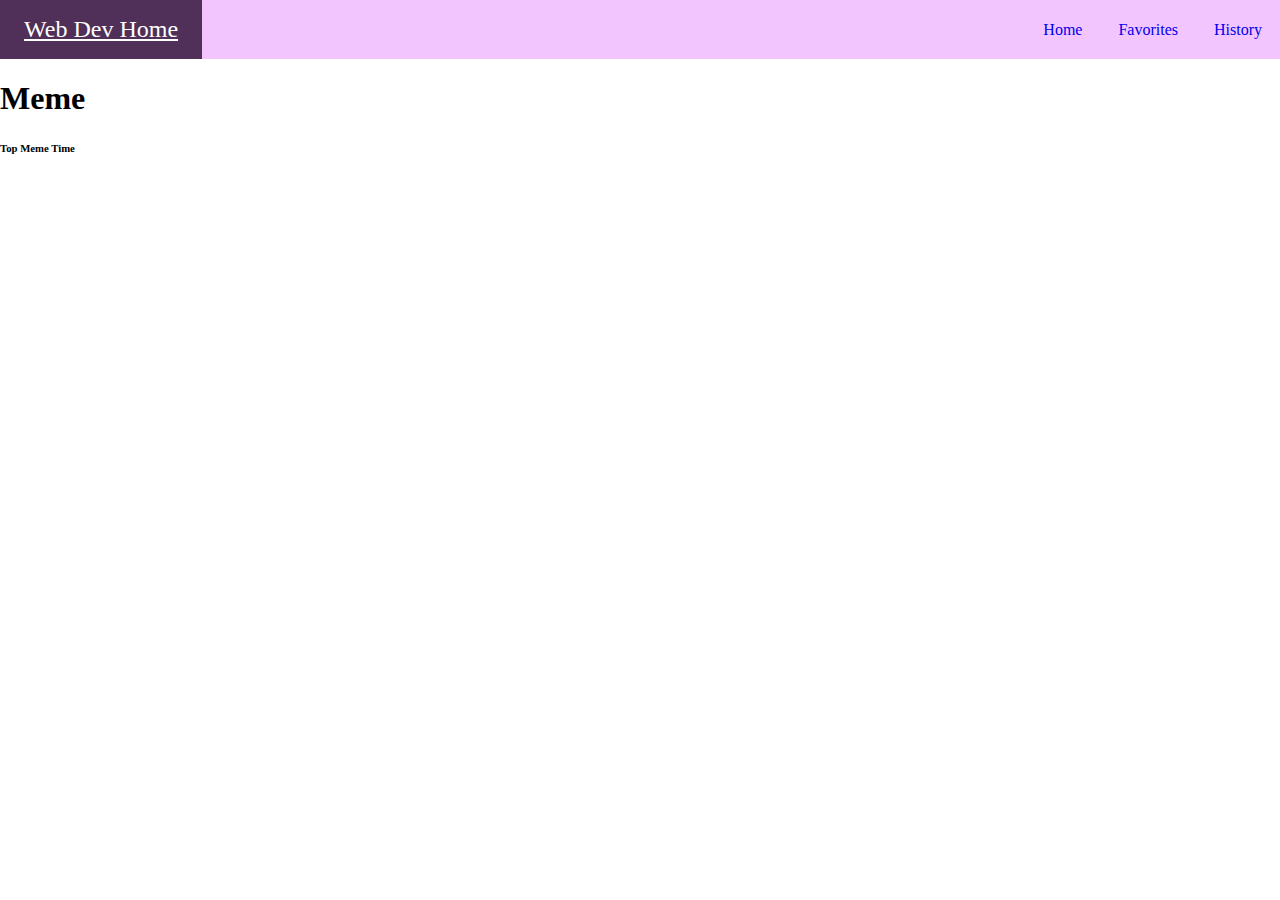
==== corndogs/index.html @ 7f5f0d5e "corndog fav list" ====
<!DOCTYPE html>
<html>

<head>
    <meta charset="utf-8">
    <meta name="author" content="Erol Bickici" />
    <meta name="description" content="Corndogs Main Page" />
    <meta name="viewport" content="width=device-width, initial-scale=1.0">
    <link rel="icon" href="./assets//icons8-hot-dog-30.png">

    <link rel="stylesheet" type="text/css" href="./css/corndogsMain.css" />

    <link rel="preconnect" href="https://fonts.gstatic.com">
    <link href="https://fonts.googleapis.com/css2?family=Playfair+Display&display=swap" rel="stylesheet">
    <title>Corn Dogs</title>
</head>

<body>
    <header class="header-main-page">
        <a class="top-nav-main-link" href="../index.html">Web Dev Home</a>
        <nav class="top-nav-main-list">
            <a class="top-nav-link" href="./index.html">Home</a>
            <a class="top-nav-link" href="./myFavoriteCorndogs.html">Favorites</a>
            <a class="top-nav-link" href="./corndogHistory.html">History</a>
        </nav>
    </header>
    <main>
        <h1>Meme</h1>
        <section>
            <article>

                <h6>Top Meme Time</h6>

            </article>
        </section>
    </main>

    <footer>
    </footer>

</body>

</html>
---- corndogs/css/corndogsMain.css ----
/* <-- Meme Main CSS --> */

/*
#845EC2
#F3C5FF
#00C9A7
#FEFEDF

*/

body {
    margin: 0;
}
.top-nav-main-link {
    font-size: 24px;
    width: 240px;
    text-align: center;
    padding: 16px 0;
    background: #503058;
    color: white;
}
.header-main-page {
    display: inline-flex;
    width: 100%;
}
.top-nav-main-list {
    display: inline-flex;
    justify-content: flex-end;
    align-items: center;
    width: 100%;
    background: #f3c5ff;
}
.top-nav-link:link {
    margin: 0 18px;
    font-size: 16px;
    text-decoration: none;
    text-align: center;
}
.top-nav-link:hover {
    color: #845ec2;
}

.corndog-header {
    text-align: center;
    background: #fefedf;
    height: 64px;
    line-height: 64px;
    border-top: 4px solid #00c9a7;
    border-bottom: 4px solid #00c9a7;
    margin-bottom: 12px;
    width: 100%;
}

@media only screen and (max-width: 600px) {
    .top-nav-main-link {
        font-size: 18px;
        width: 140px;
    }
    .top-nav-link:link {
        font-size: 14px;
    }
    .corndog-header {
        font-size: 20px;
    }
}
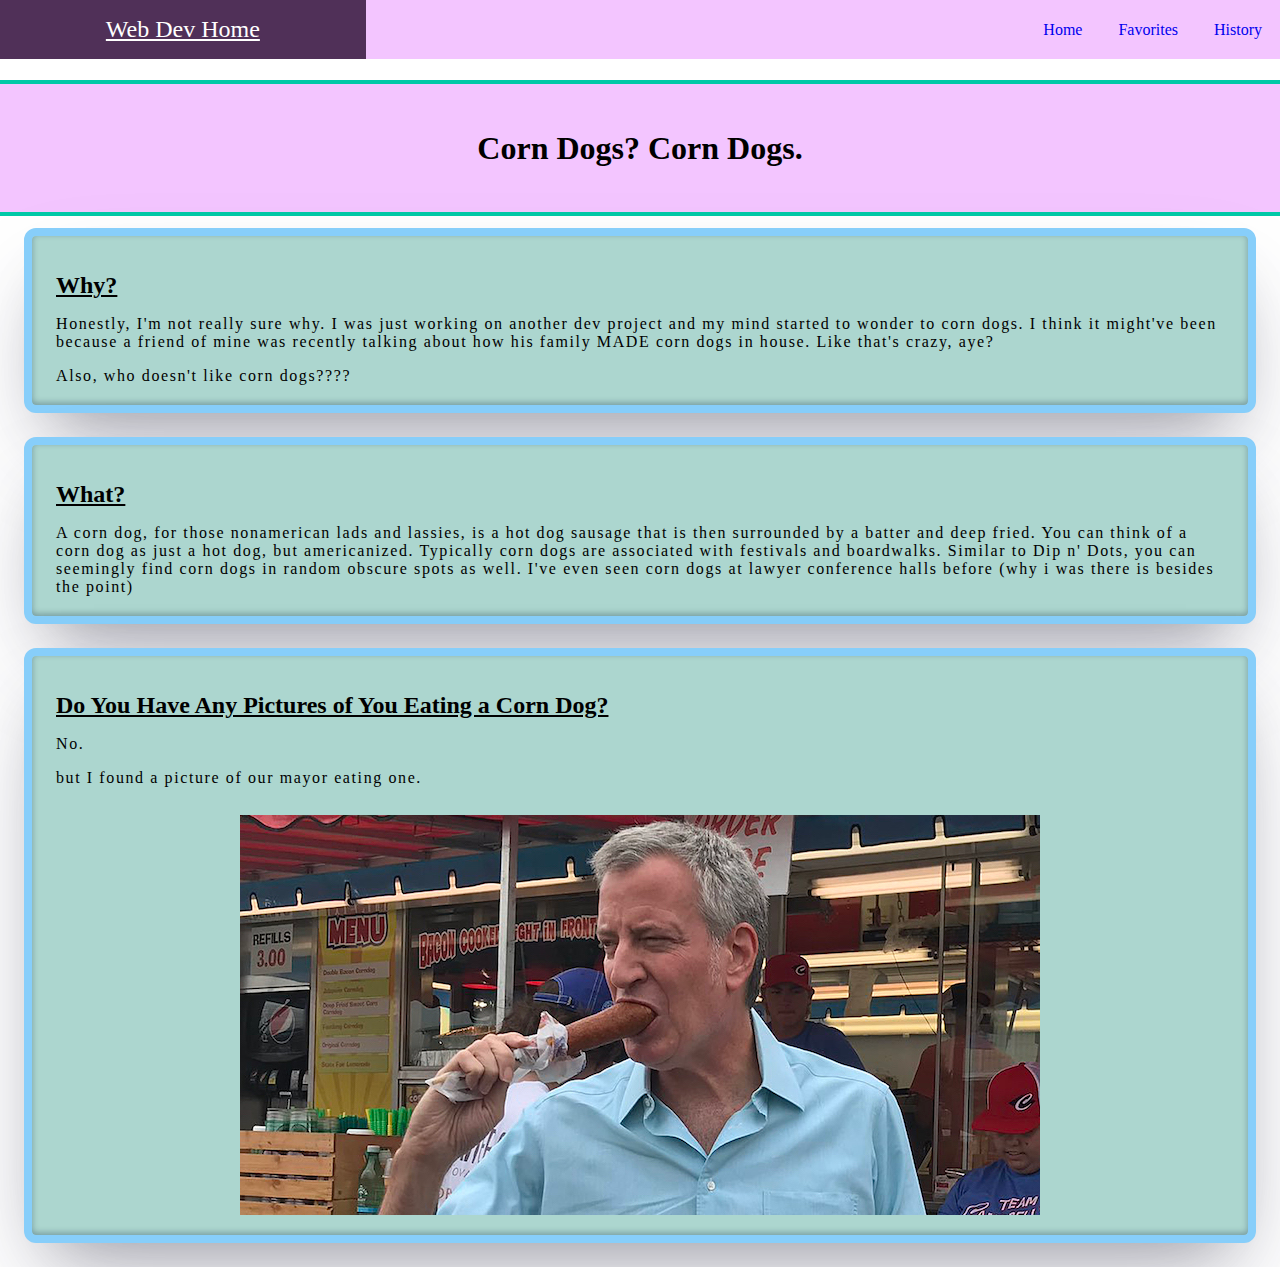
==== commit 9b5fd564: "final changes" ====
--- a/corndogs/index.html
+++ b/corndogs/index.html
@@ -25,12 +25,34 @@
         </nav>
     </header>
     <main>
-        <h1>Meme</h1>
-        <section>
-            <article>
-
-                <h6>Top Meme Time</h6>
-
+        <h1 id="main-corndog-header" class="corndog-header">Corn Dogs? Corn Dogs.</h1>
+        <section id="corndog-main-section-wrapper">
+            <article class="corndog-article-generic-wrapper">
+                <h4 class="corndog-question">Why?</h4>
+                <p class="main-corndog-para">Honestly, I'm not really sure why. I was just working on another dev project and my mind started to
+                    wonder to corn dogs. I think it might've been because a friend of mine was recently talking about
+                    how his family MADE corn dogs in house. Like that's crazy, aye?</p>
+                <p class="main-corndog-para">Also, who doesn't like corn dogs????</p>
+            </article>
+            <article class="corndog-article-generic-wrapper">
+                <h4 class="corndog-question">What?</h4>
+                <p class="main-corndog-para">A corn dog, for those nonamerican lads and lassies, is a hot dog sausage that is then surrounded by a
+                    batter and deep fried. You can think of a corn dog as just a hot dog, but americanized. Typically
+                    corn dogs are associated with festivals and boardwalks. Similar to Dip n' Dots, you can seemingly
+                    find corn dogs in random obscure spots as well. I've even seen corn dogs at lawyer conference halls
+                    before (why i was there is besides the point) </p>
+            </article>
+            <article class="corndog-article-generic-wrapper">
+                <h4 class="corndog-question">Do You Have Any Pictures of You Eating a Corn Dog?</h4>
+                <p class="main-corndog-para">No.</p>
+                <p class="main-corndog-para">but I found a picture of our mayor eating one.</p>
+                <div class="bill-with-corn-dog">
+                    <picture>
+                        <source media="(min-width: 899px)" srcset="assets/bill-diblasio-corn-dog.jpg">
+                        <source media="(min-width: 500px)" srcset="assets/small-bill.jpg">
+                        <img src="assets/small-bill.jpg" alt="our mayor with corndog">
+                    </picture>
+                </div>
             </article>
         </section>
     </main>
--- a/corndogs/css/corndogsMain.css
+++ b/corndogs/css/corndogsMain.css
@@ -13,7 +13,7 @@
 }
 .top-nav-main-link {
     font-size: 24px;
-    width: 240px;
+    width: 40%;
     text-align: center;
     padding: 16px 0;
     background: #503058;
@@ -39,7 +39,6 @@
 .top-nav-link:hover {
     color: #845ec2;
 }
-
 .corndog-header {
     text-align: center;
     background: #fefedf;
@@ -50,11 +49,10 @@
     margin-bottom: 12px;
     width: 100%;
 }
-
 @media only screen and (max-width: 600px) {
     .top-nav-main-link {
         font-size: 18px;
-        width: 140px;
+        width: 50%;
     }
     .top-nav-link:link {
         font-size: 14px;
@@ -63,3 +61,32 @@
         font-size: 20px;
     }
 }
+
+/* <------------> */
+
+#main-corndog-header {
+    background: #F3C5FF;
+    height: 128px;
+    line-height: 128px;
+}
+.corndog-question {
+    font-size: 24px;
+    text-decoration: underline;
+    margin-bottom: 4px;
+}
+.main-corndog-para {
+    letter-spacing: 0.1em;
+}
+.corndog-article-generic-wrapper {
+    background: #acd6cf;
+    padding: 4px 24px;
+    border-radius: 12px;
+    margin: 0px 24px 24px;
+    border: 8px solid lightskyblue;
+    box-shadow: rgba(50, 50, 93, 0.25) 0px 50px 100px -20px, rgba(0, 0, 0, 0.3) 0px 30px 60px -30px, rgba(10, 37, 64, 0.35) 0px -2px 6px 0px inset;
+}
+.bill-with-corn-dog {
+    padding: 12px;
+    display: flex;
+    justify-content: center;
+}